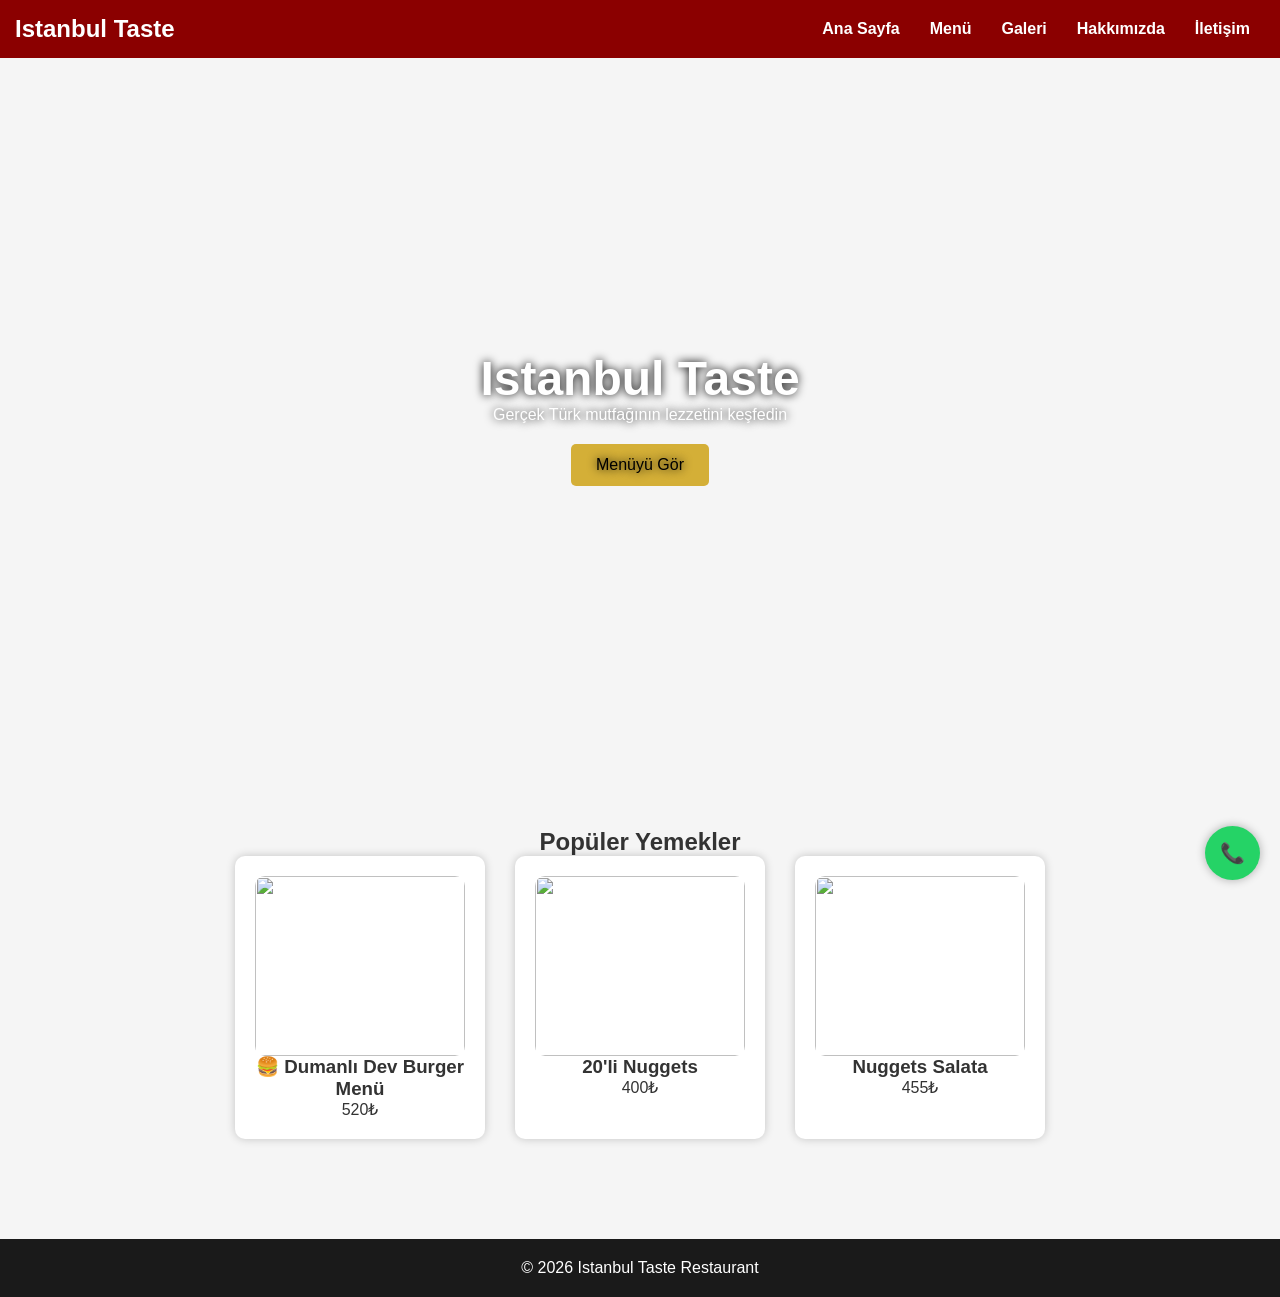
==== index.html @ 934422b2 "Add files via upload" ====
<!DOCTYPE html>
<html lang="tr">
<head>
<meta charset="UTF-8">
<meta name="viewport" content="width=device-width, initial-scale=1.0">
<title>Istanbul Taste</title>
<link rel="stylesheet" href="css/style.css">
<style>

body{
font-family:Arial;
margin:0;
background:#f5f5f5;
}

header{
background:#8B0000;
color:white;
padding:15px;
}

nav{
display:flex;
justify-content:space-between;
align-items:center;
}

nav ul{
display:flex;
list-style:none;
}

nav ul li{
margin:0 15px;
}

nav ul li a{
color:white;
text-decoration:none;
font-weight:bold;
}

.hero{
height:80vh;
background:url("https://images.unsplash.com/photo-1600891964599-f61ba0e24092");
background-size:cover;
display:flex;
flex-direction:column;
justify-content:center;
align-items:center;
color:white;
text-shadow:0 0 10px black;
text-align:center;
}

.hero h1{
font-size:48px;
}

.btn{
background:#D4AF37;
color:black;
padding:12px 25px;
text-decoration:none;
border-radius:5px;
margin-top:20px;
display:inline-block;
}

.section{
padding:50px;
text-align:center;
}

.dishes{
display:flex;
justify-content:center;
gap:30px;
flex-wrap:wrap;
}

.card{
background:white;
padding:20px;
border-radius:10px;
width:250px;
box-shadow:0 0 10px rgba(0,0,0,0.2);
}

.card img{
width:100%;
border-radius:10px;
}

footer{
background:#1a1a1a;
color:white;
text-align:center;
padding:20px;
margin-top:50px;
}

.whatsapp{
position:fixed;
bottom:20px;
right:20px;
background:#25D366;
color:white;
padding:15px;
border-radius:50%;
text-decoration:none;
font-size:20px;
}

.card img{
width:100%;
height:180px;      /* tüm resimler aynı yükseklik */
object-fit:cover;  /* resmi kırpar ama oranı bozmaz */
border-radius:10px;
}

.card{
background:white;
padding:20px;
border-radius:10px;
width:250px;
box-shadow:0 0 10px rgba(0,0,0,0.2);
display:flex;
flex-direction:column;
align-items:center;
}

</style>
</head>

<body>

<header>
<nav>

<h2>Istanbul Taste</h2>

<ul>
<li><a href="index.html">Ana Sayfa</a></li>
<li><a href="menu.html">Menü</a></li>
<li><a href="gallery.html">Galeri</a></li> 
<li><a href="about.html">Hakkımızda</a></li>
<li><a href="contact.html">İletişim</a></li>
</ul>

</nav>
</header>

<section class="hero">

<h1>Istanbul Taste</h1>
<p>Gerçek Türk mutfağının lezzetini keşfedin</p>

<a class="btn" href="menu.html">Menüyü Gör</a>

</section>

<section class="section">

<h2>Popüler Yemekler</h2>

<div class="dishes">

<div class="card">
<img src="https://images.unsplash.com/photo-1624855600799-ac8e8bddd1da?fm=jpg&q=60&w=3000&auto=format&fit=crop&ixlib=rb-4.1.0&ixid=M3wxMjA3fDB8MHxzZWFyY2h8MTh8fGhhbWJ1cmdlcnxlbnwwfHwwfHx8MA%3D%3D">
<h3>🍔 Dumanlı Dev Burger Menü</h3>
<p >520₺</p>
</div>

<div class="card">
<img src="https://images.unsplash.com/photo-1562967914-608f82629710?fm=jpg&q=60&w=3000&auto=format&fit=crop&ixlib=rb-4.1.0&ixid=M3wxMjA3fDB8MHxzZWFyY2h8MTF8fGZyaWVkJTIwY2hpY2tlbnxlbnwwfHwwfHx8MA%3D%3D">
<h3>20'li Nuggets</h3>
<p>400₺</p>
</div>

<div class="card">
<img src="https://www.tiklagelsin.com/_next/image?url=https%3A%2F%2Fcdn.tiklagelsin.com%2Ftg-b2b-cdn-public%2Fproduct%2Fe4987f98-e362-481f-a437-7e328770ebd3%2Fimage%2F8255ed1f-7be5-4fcb-ba06-75b4f98e43fb.jpg&w=828&q=75">
<h3>Nuggets Salata</h3>
<p>455₺</p>
</div>

</div>

</section>
<a class="whatsapp" href="https://wa.me/905073410436">📞</a>

<footer>

<p>© 2026 Istanbul Taste Restaurant</p>

</footer>

<script src="js/script.js"></script>
</body>
</html>
---- css/style.css ----
/* Genel Ayarlar */

*{
margin:0;
padding:0;
box-sizing:border-box;
}

body{
font-family:Arial, sans-serif;
background:#f5f5f5;
color:#333;
}

/* Navbar */

header{
background:#8B0000;
color:white;
padding:15px 30px;
}

nav{
display:flex;
justify-content:space-between;
align-items:center;
}

nav h2{
font-size:24px;
}

nav ul{
list-style:none;
display:flex;
}

nav ul li{
margin-left:20px;
}

nav ul li a{
color:white;
text-decoration:none;
font-weight:bold;
transition:0.3s;
}

nav ul li a:hover{
color:#D4AF37;
}

/* Hero */

.hero{
height:80vh;
background:url("https://images.unsplash.com/photo-1600891964599-f61ba0e24092") center/cover;
display:flex;
flex-direction:column;
justify-content:center;
align-items:center;
color:white;
text-align:center;
text-shadow:0 0 10px black;
}

.hero h1{
font-size:50px;
}

.btn{
background:#D4AF37;
color:black;
padding:12px 25px;
border-radius:6px;
text-decoration:none;
margin-top:20px;
display:inline-block;
}

/* Sections */

.section{
padding:60px 20px;
text-align:center;
}

/* Cards */

.grid{
display:flex;
justify-content:center;
gap:30px;
flex-wrap:wrap;
margin-top:30px;
}

.card{
background:white;
width:250px;
padding:20px;
border-radius:10px;
box-shadow:0 0 10px rgba(0,0,0,0.15);
transition:0.3s;
}

.card:hover{
transform:scale(1.05);
}

.card img{
width:100%;
border-radius:10px;
}

.price{
color:#8B0000;
font-weight:bold;
margin-top:10px;
}

/* Gallery */

.gallery{
display:grid;
grid-template-columns:repeat(auto-fit,minmax(250px,1fr));
gap:20px;
margin-top:30px;
}

.gallery img{
width:100%;
border-radius:10px;
}

/* Container */

.container{
max-width:1000px;
margin:auto;
padding:40px 20px;
}

/* Footer */

footer{
background:#1a1a1a;
color:white;
text-align:center;
padding:20px;
margin-top:50px;
}

/* WhatsApp Button */

.whatsapp{
position:fixed;
bottom:20px;
right:20px;
background:#25D366;
color:white;
font-size:22px;
padding:15px;
border-radius:50%;
text-decoration:none;
box-shadow:0 0 10px rgba(0,0,0,0.3);
}

/* Responsive */

@media(max-width:768px){

nav{
flex-direction:column;
}

nav ul{
margin-top:10px;
}

.hero h1{
font-size:36px;
}

}
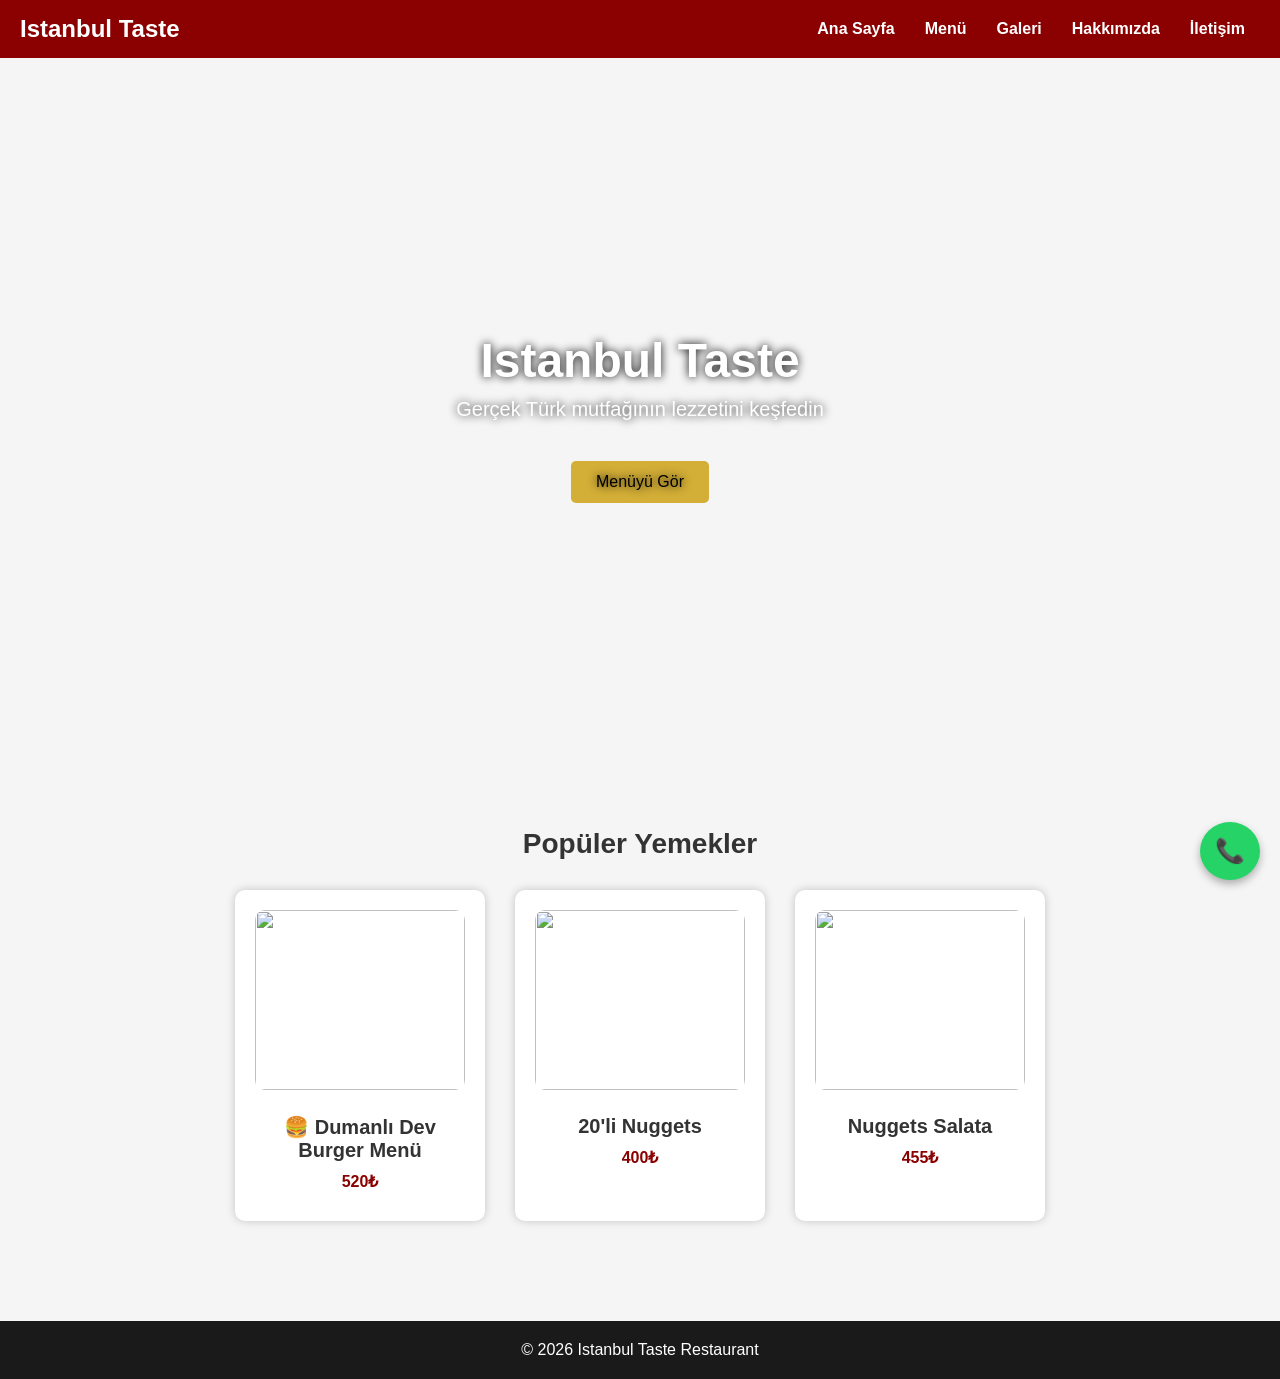
==== commit ef7964d1: "Update index.html" ====
--- a/index.html
+++ b/index.html
@@ -6,128 +6,249 @@
 <title>Istanbul Taste</title>
 <link rel="stylesheet" href="css/style.css">
 <style>
-
-body{
-font-family:Arial;
-margin:0;
-background:#f5f5f5;
-}
-
-header{
-background:#8B0000;
-color:white;
-padding:15px;
-}
-
-nav{
-display:flex;
-justify-content:space-between;
-align-items:center;
-}
-
-nav ul{
-display:flex;
-list-style:none;
-}
-
-nav ul li{
-margin:0 15px;
-}
-
-nav ul li a{
-color:white;
-text-decoration:none;
-font-weight:bold;
-}
-
-.hero{
-height:80vh;
-background:url("https://images.unsplash.com/photo-1600891964599-f61ba0e24092");
-background-size:cover;
-display:flex;
-flex-direction:column;
-justify-content:center;
-align-items:center;
-color:white;
-text-shadow:0 0 10px black;
-text-align:center;
-}
-
-.hero h1{
-font-size:48px;
-}
-
-.btn{
-background:#D4AF37;
-color:black;
-padding:12px 25px;
-text-decoration:none;
-border-radius:5px;
-margin-top:20px;
-display:inline-block;
-}
-
-.section{
-padding:50px;
-text-align:center;
-}
-
-.dishes{
-display:flex;
-justify-content:center;
-gap:30px;
-flex-wrap:wrap;
-}
-
-.card{
-background:white;
-padding:20px;
-border-radius:10px;
-width:250px;
-box-shadow:0 0 10px rgba(0,0,0,0.2);
-}
-
-.card img{
-width:100%;
-border-radius:10px;
-}
-
-footer{
-background:#1a1a1a;
-color:white;
-text-align:center;
-padding:20px;
-margin-top:50px;
-}
-
-.whatsapp{
-position:fixed;
-bottom:20px;
-right:20px;
-background:#25D366;
-color:white;
-padding:15px;
-border-radius:50%;
-text-decoration:none;
-font-size:20px;
-}
-
-.card img{
-width:100%;
-height:180px;      /* tüm resimler aynı yükseklik */
-object-fit:cover;  /* resmi kırpar ama oranı bozmaz */
-border-radius:10px;
-}
-
-.card{
-background:white;
-padding:20px;
-border-radius:10px;
-width:250px;
-box-shadow:0 0 10px rgba(0,0,0,0.2);
-display:flex;
-flex-direction:column;
-align-items:center;
+/* ===========================
+   Genel Ayarlar
+=========================== */
+body {
+    font-family: Arial, sans-serif;
+    margin: 0;
+    background: #f5f5f5;
+}
+
+header {
+    background: #8B0000;
+    color: white;
+    padding: 15px 20px;
+}
+
+nav {
+    display: flex;
+    justify-content: space-between;
+    align-items: center;
+    flex-wrap: wrap;
+}
+
+nav h2 {
+    margin: 0;
+    font-size: 24px;
+}
+
+nav ul {
+    display: flex;
+    list-style: none;
+    margin: 0;
+    padding: 0;
+    flex-wrap: wrap;
+}
+
+nav ul li {
+    margin: 0 15px;
+}
+
+nav ul li a {
+    color: white;
+    text-decoration: none;
+    font-weight: bold;
+    transition: color 0.3s;
+}
+
+nav ul li a:hover {
+    color: #FFD700;
+}
+
+/* ===========================
+   Hero Alanı
+=========================== */
+.hero {
+    height: 80vh;
+    background: url("https://images.unsplash.com/photo-1600891964599-f61ba0e24092") center/cover no-repeat;
+    display: flex;
+    flex-direction: column;
+    justify-content: center;
+    align-items: center;
+    color: white;
+    text-shadow: 0 0 10px black;
+    text-align: center;
+    padding: 0 20px;
+}
+
+.hero h1 {
+    font-size: 48px;
+    margin-bottom: 10px;
+}
+
+.hero p {
+    font-size: 20px;
+    margin-bottom: 20px;
+}
+
+.btn {
+    background: #D4AF37;
+    color: black;
+    padding: 12px 25px;
+    text-decoration: none;
+    border-radius: 5px;
+    display: inline-block;
+    transition: background 0.3s;
+}
+
+.btn:hover {
+    background: #b8942c;
+}
+
+/* ===========================
+   Bölümler ve Başlıklar
+=========================== */
+.section {
+    padding: 50px 20px;
+    text-align: center;
+}
+
+h2 {
+    font-size: 28px;
+    margin-bottom: 30px;
+}
+
+/* ===========================
+   Yemek Kartları
+=========================== */
+.dishes {
+    display: flex;
+    justify-content: center;
+    gap: 30px;
+    flex-wrap: wrap;
+}
+
+.card {
+    background: white;
+    padding: 20px;
+    border-radius: 10px;
+    width: 250px;
+    max-width: 100%;
+    box-shadow: 0 0 10px rgba(0,0,0,0.2);
+    display: flex;
+    flex-direction: column;
+    align-items: center;
+    text-align: center;
+    transition: transform 0.3s, box-shadow 0.3s;
+}
+
+.card:hover {
+    transform: translateY(-5px);
+    box-shadow: 0 10px 20px rgba(0,0,0,0.3);
+}
+
+.card img {
+    width: 100%;
+    height: 180px;
+    object-fit: cover;
+    border-radius: 10px;
+    margin-bottom: 15px;
+}
+
+.card h3 {
+    margin: 10px 0;
+    font-size: 20px;
+}
+
+.card p {
+    color: #8B0000;
+    font-weight: bold;
+    margin-bottom: 10px;
+}
+
+/* ===========================
+   Footer
+=========================== */
+footer {
+    background: #1a1a1a;
+    color: white;
+    text-align: center;
+    padding: 20px;
+    margin-top: 50px;
+}
+
+/* ===========================
+   WhatsApp Butonu
+=========================== */
+.whatsapp {
+    position: fixed;
+    bottom: 20px;
+    right: 20px;
+    background: #25D366;
+    color: white;
+    padding: 15px;
+    border-radius: 50%;
+    text-decoration: none;
+    font-size: 24px;
+    display: flex;
+    align-items: center;
+    justify-content: center;
+    box-shadow: 0 4px 8px rgba(0,0,0,0.3);
+    transition: transform 0.3s, box-shadow 0.3s;
+}
+
+.whatsapp:hover {
+    transform: scale(1.1);
+    box-shadow: 0 6px 12px rgba(0,0,0,0.4);
+}
+
+/* ===========================
+   Mobil Uyumluluk
+=========================== */
+@media (max-width: 768px) {
+    nav ul {
+        flex-direction: column;
+        gap: 10px;
+        margin-top: 10px;
+    }
+
+    nav h2 {
+        font-size: 22px;
+        margin-bottom: 10px;
+    }
+
+    .hero h1 {
+        font-size: 36px;
+    }
+
+    .hero p {
+        font-size: 18px;
+    }
+
+    .section {
+        padding: 30px 15px;
+    }
+
+    h2 {
+        font-size: 22px;
+    }
+
+    .dishes {
+        gap: 20px;
+    }
+
+    .card {
+        width: 90%;
+    }
+}
+
+@media (max-width: 480px) {
+    .hero h1 {
+        font-size: 28px;
+    }
+
+    .hero p {
+        font-size: 16px;
+    }
+
+    .card h3 {
+        font-size: 18px;
+    }
+
+    .card p {
+        font-size: 16px;
+    }
 }
 
 </style>
@@ -197,4 +318,5 @@
 
 <script src="js/script.js"></script>
 </body>
-</html>+
+</html>
